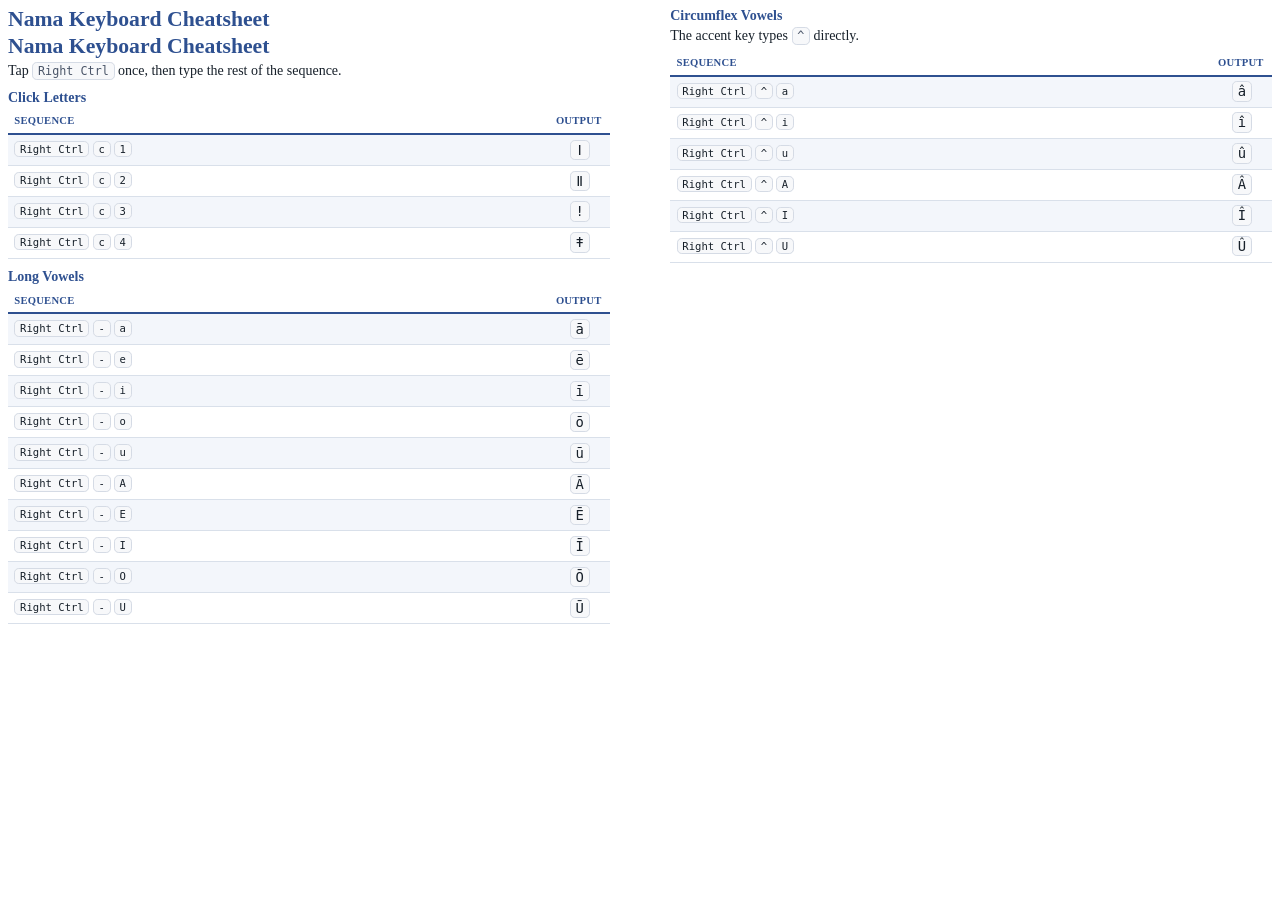
==== docs/user-cheatsheet.html @ 8a4f1d2d "Publish Markdown cheatsheet for web and print" ====
<!DOCTYPE html>
<html xmlns="http://www.w3.org/1999/xhtml" lang="" xml:lang="">
<head>
  <meta charset="utf-8" />
  <meta name="generator" content="pandoc" />
  <meta name="viewport" content="width=device-width, initial-scale=1.0, user-scalable=yes" />
  <title>Nama Keyboard Cheatsheet</title>
  <style>
    code{white-space: pre-wrap;}
    span.smallcaps{font-variant: small-caps;}
    div.columns{display: flex; gap: min(4vw, 1.5em);}
    div.column{flex: auto; overflow-x: auto;}
    div.hanging-indent{margin-left: 1.5em; text-indent: -1.5em;}
    /* The extra [class] is a hack that increases specificity enough to
       override a similar rule in reveal.js */
    ul.task-list[class]{list-style: none;}
    ul.task-list li input[type="checkbox"] {
      font-size: inherit;
      width: 0.8em;
      margin: 0 0.8em 0.2em -1.6em;
      vertical-align: middle;
    }
    .display.math{display: block; text-align: center; margin: 0.5rem auto;}
  </style>
  <link rel="stylesheet" href="user-cheatsheet.css" />
</head>
<body>
<header id="title-block-header">
<h1 class="title">Nama Keyboard Cheatsheet</h1>
</header>
<h1 id="nama-keyboard-cheatsheet">Nama Keyboard Cheatsheet</h1>
<p>Tap <code>Right Ctrl</code> once, then type the rest of the
sequence.</p>
<h2 id="click-letters">Click Letters</h2>
<table>
<thead>
<tr class="header">
<th>Sequence</th>
<th>Output</th>
</tr>
</thead>
<tbody>
<tr class="odd">
<td><code>Right Ctrl</code> <code>c</code> <code>1</code></td>
<td><code>ǀ</code></td>
</tr>
<tr class="even">
<td><code>Right Ctrl</code> <code>c</code> <code>2</code></td>
<td><code>ǁ</code></td>
</tr>
<tr class="odd">
<td><code>Right Ctrl</code> <code>c</code> <code>3</code></td>
<td><code>ǃ</code></td>
</tr>
<tr class="even">
<td><code>Right Ctrl</code> <code>c</code> <code>4</code></td>
<td><code>ǂ</code></td>
</tr>
</tbody>
</table>
<h2 id="long-vowels">Long Vowels</h2>
<table>
<thead>
<tr class="header">
<th>Sequence</th>
<th>Output</th>
</tr>
</thead>
<tbody>
<tr class="odd">
<td><code>Right Ctrl</code> <code>-</code> <code>a</code></td>
<td><code>ā</code></td>
</tr>
<tr class="even">
<td><code>Right Ctrl</code> <code>-</code> <code>e</code></td>
<td><code>ē</code></td>
</tr>
<tr class="odd">
<td><code>Right Ctrl</code> <code>-</code> <code>i</code></td>
<td><code>ī</code></td>
</tr>
<tr class="even">
<td><code>Right Ctrl</code> <code>-</code> <code>o</code></td>
<td><code>ō</code></td>
</tr>
<tr class="odd">
<td><code>Right Ctrl</code> <code>-</code> <code>u</code></td>
<td><code>ū</code></td>
</tr>
<tr class="even">
<td><code>Right Ctrl</code> <code>-</code> <code>A</code></td>
<td><code>Ā</code></td>
</tr>
<tr class="odd">
<td><code>Right Ctrl</code> <code>-</code> <code>E</code></td>
<td><code>Ē</code></td>
</tr>
<tr class="even">
<td><code>Right Ctrl</code> <code>-</code> <code>I</code></td>
<td><code>Ī</code></td>
</tr>
<tr class="odd">
<td><code>Right Ctrl</code> <code>-</code> <code>O</code></td>
<td><code>Ō</code></td>
</tr>
<tr class="even">
<td><code>Right Ctrl</code> <code>-</code> <code>U</code></td>
<td><code>Ū</code></td>
</tr>
</tbody>
</table>
<h2 id="circumflex-vowels">Circumflex Vowels</h2>
<p>The accent key types <code>^</code> directly.</p>
<table>
<thead>
<tr class="header">
<th>Sequence</th>
<th>Output</th>
</tr>
</thead>
<tbody>
<tr class="odd">
<td><code>Right Ctrl</code> <code>^</code> <code>a</code></td>
<td><code>â</code></td>
</tr>
<tr class="even">
<td><code>Right Ctrl</code> <code>^</code> <code>i</code></td>
<td><code>î</code></td>
</tr>
<tr class="odd">
<td><code>Right Ctrl</code> <code>^</code> <code>u</code></td>
<td><code>û</code></td>
</tr>
<tr class="even">
<td><code>Right Ctrl</code> <code>^</code> <code>A</code></td>
<td><code>Â</code></td>
</tr>
<tr class="odd">
<td><code>Right Ctrl</code> <code>^</code> <code>I</code></td>
<td><code>Î</code></td>
</tr>
<tr class="even">
<td><code>Right Ctrl</code> <code>^</code> <code>U</code></td>
<td><code>Û</code></td>
</tr>
</tbody>
</table>
</body>
</html>
---- docs/user-cheatsheet.css ----
@page {
  size: A4;
  margin: 11mm;
}

:root {
  --accent: #2e5090;
  --line: #d9e0ea;
  --soft: #f3f6fb;
  --text: #17202a;
  --muted: #4a5568;
}

html {
  font-size: 14px;
}

body {
  column-count: 2;
  column-gap: 16mm;
  color: var(--text);
  font-family: "Noto Serif", serif;
  line-height: 1.24;
}

h1 {
  margin: 0 0 0.3rem;
  color: var(--accent);
  font-size: 1.55rem;
  line-height: 1.05;
}

h2 {
  margin: 0.75rem 0 0.28rem;
  color: var(--accent);
  font-size: 1rem;
  line-height: 1.1;
  break-after: avoid;
}

p {
  margin: 0 0 0.45rem;
}

table {
  width: 100%;
  margin: 0 0 0.65rem;
  border-collapse: collapse;
  font-size: 0.9rem;
  break-inside: avoid;
}

thead {
  break-inside: avoid;
}

th {
  padding: 0.38rem 0.45rem;
  border-bottom: 2px solid var(--accent);
  color: var(--accent);
  font-size: 0.76rem;
  font-weight: 700;
  letter-spacing: 0.02em;
  text-align: left;
  text-transform: uppercase;
}

td {
  padding: 0.34rem 0.45rem;
  border-bottom: 1px solid var(--line);
  vertical-align: middle;
}

tbody tr:nth-child(odd) td {
  background: var(--soft);
}

td:last-child {
  width: 3.4rem;
  font-size: 1.18rem;
  text-align: center;
}

code {
  padding: 0.08rem 0.34rem;
  border: 1px solid #d5dbe5;
  border-radius: 0.34rem;
  background: #f7f8fa;
  font-family: "Noto Sans Mono", monospace;
  font-size: 0.84em;
  white-space: nowrap;
}

p code {
  color: var(--muted);
}

@media print {
  html {
    font-size: 13px;
  }

  body {
    margin: 0;
    column-fill: balance;
  }

  a {
    color: inherit;
    text-decoration: none;
  }
}
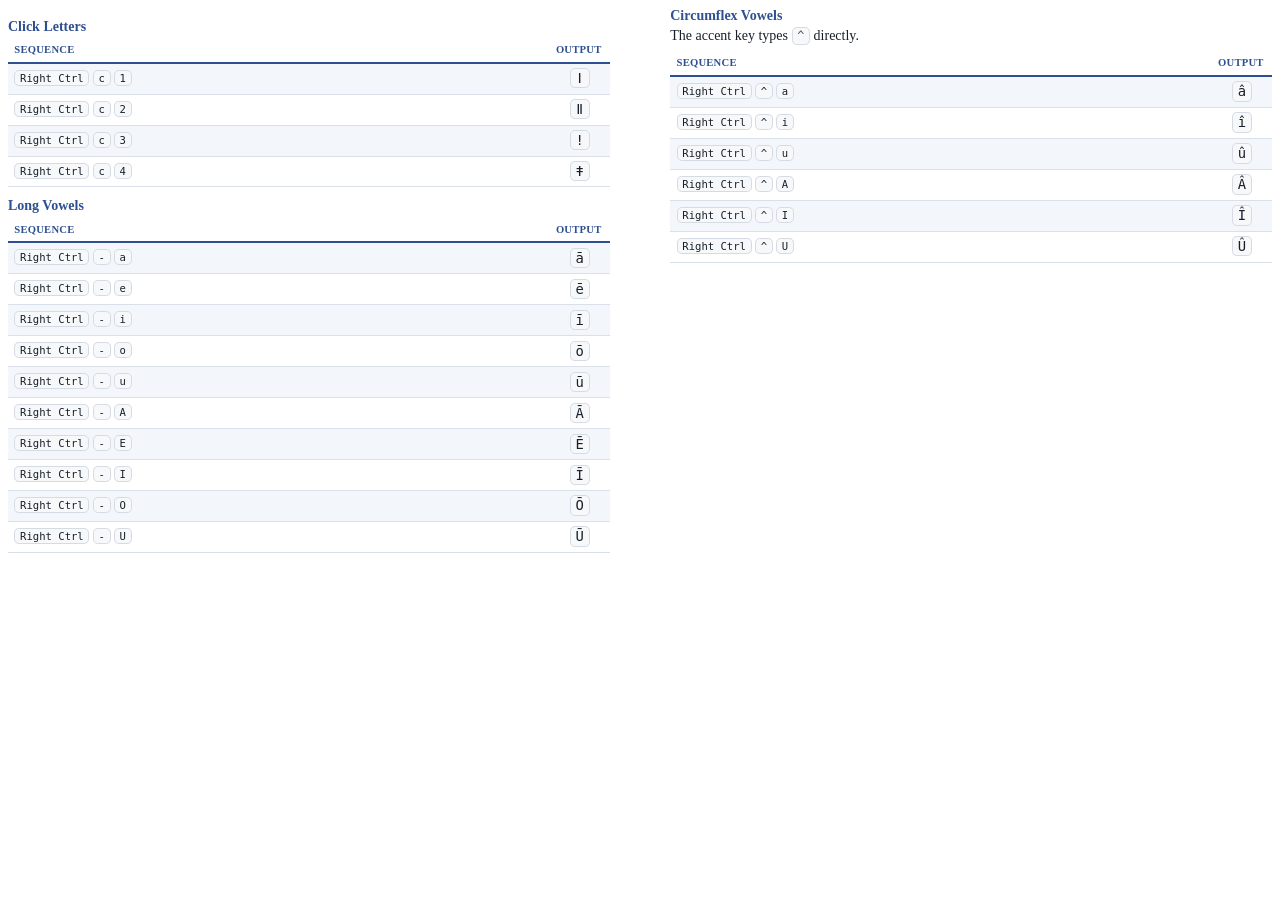
==== commit 71fe3d2d: "Trim cheatsheet header copy" ====
--- a/docs/user-cheatsheet.html
+++ b/docs/user-cheatsheet.html
@@ -25,12 +25,6 @@
   <link rel="stylesheet" href="user-cheatsheet.css" />
 </head>
 <body>
-<header id="title-block-header">
-<h1 class="title">Nama Keyboard Cheatsheet</h1>
-</header>
-<h1 id="nama-keyboard-cheatsheet">Nama Keyboard Cheatsheet</h1>
-<p>Tap <code>Right Ctrl</code> once, then type the rest of the
-sequence.</p>
 <h2 id="click-letters">Click Letters</h2>
 <table>
 <thead>
